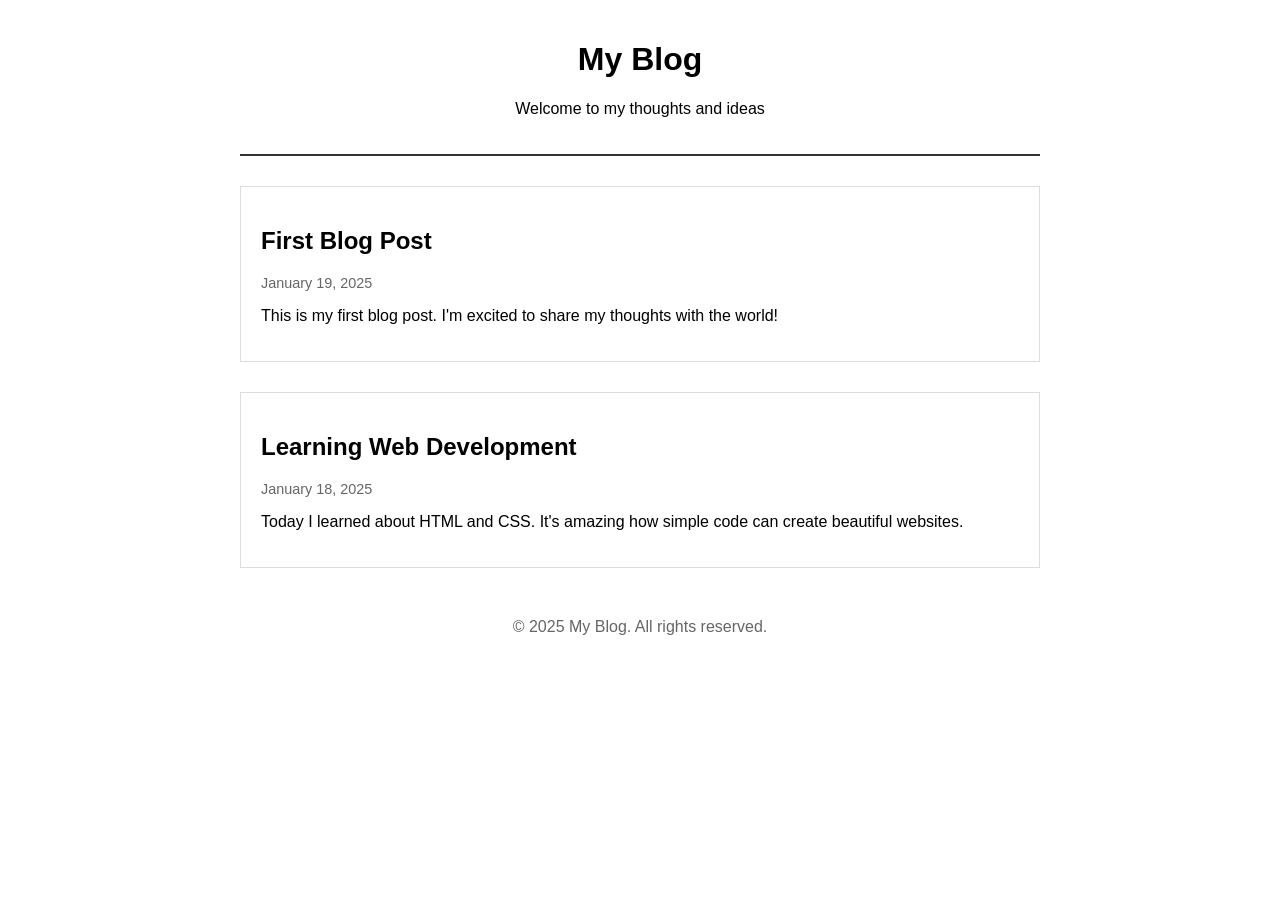
==== 05-practical-exercise/blogger-website.html @ 68d7a5f2 "add simple blogger website to practical exercise" ====
<!DOCTYPE html>
<html lang="en">
<head>
    <meta charset="UTF-8">
    <meta name="viewport" content="width=device-width, initial-scale=1.0">
    <title>My Blog</title>
    <style>
        body { font-family: Arial, sans-serif; max-width: 800px; margin: 0 auto; padding: 20px; }
        header { text-align: center; border-bottom: 2px solid #333; padding-bottom: 20px; }
        article { margin: 30px 0; padding: 20px; border: 1px solid #ddd; }
        .date { color: #666; font-size: 0.9em; }
        footer { text-align: center; margin-top: 50px; color: #666; }
    </style>
</head>
<body>
    <header>
        <h1>My Blog</h1>
        <p>Welcome to my thoughts and ideas</p>
    </header>

    <main>
        <article>
            <h2>First Blog Post</h2>
            <p class="date">January 19, 2025</p>
            <p>This is my first blog post. I'm excited to share my thoughts with the world!</p>
        </article>

        <article>
            <h2>Learning Web Development</h2>
            <p class="date">January 18, 2025</p>
            <p>Today I learned about HTML and CSS. It's amazing how simple code can create beautiful websites.</p>
        </article>
    </main>

    <footer>
        <p>&copy; 2025 My Blog. All rights reserved.</p>
    </footer>
</body>
</html>
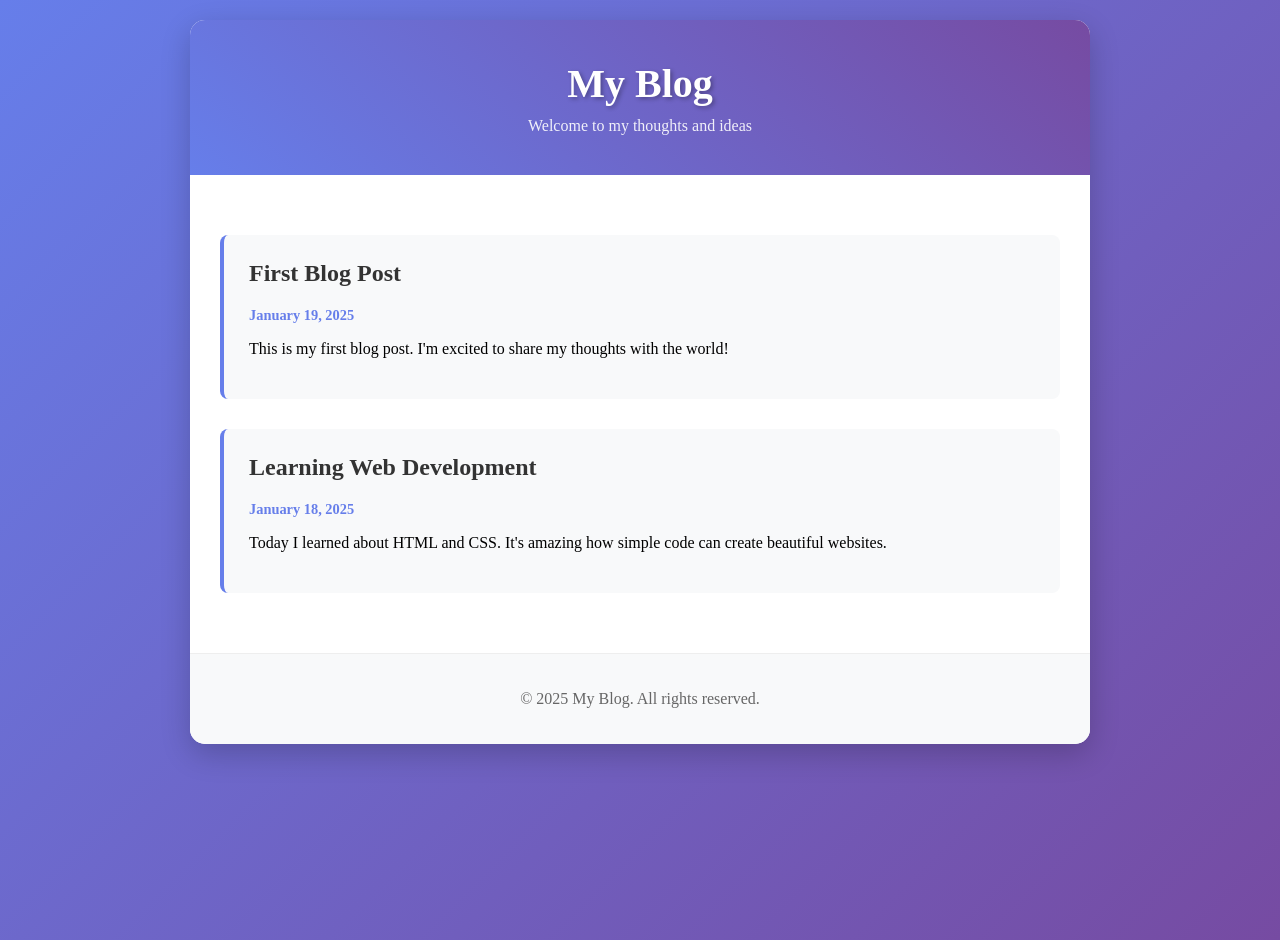
==== commit 5de8e7ae: "add latex documentation and enhanced readme for calculator" ====
--- a/05-practical-exercise/blogger-website.html
+++ b/05-practical-exercise/blogger-website.html
@@ -5,35 +5,73 @@
     <meta name="viewport" content="width=device-width, initial-scale=1.0">
     <title>My Blog</title>
     <style>
-        body { font-family: Arial, sans-serif; max-width: 800px; margin: 0 auto; padding: 20px; }
-        header { text-align: center; border-bottom: 2px solid #333; padding-bottom: 20px; }
-        article { margin: 30px 0; padding: 20px; border: 1px solid #ddd; }
-        .date { color: #666; font-size: 0.9em; }
-        footer { text-align: center; margin-top: 50px; color: #666; }
+        body { 
+            font-family: 'Georgia', serif; 
+            max-width: 900px; 
+            margin: 0 auto; 
+            padding: 20px; 
+            background: linear-gradient(135deg, #667eea 0%, #764ba2 100%);
+            min-height: 100vh;
+        }
+        .container {
+            background: white;
+            border-radius: 15px;
+            box-shadow: 0 10px 30px rgba(0,0,0,0.2);
+            overflow: hidden;
+        }
+        header { 
+            text-align: center; 
+            background: linear-gradient(45deg, #667eea, #764ba2);
+            color: white;
+            padding: 40px 20px;
+        }
+        header h1 { margin: 0; font-size: 2.5em; text-shadow: 2px 2px 4px rgba(0,0,0,0.3); }
+        header p { margin: 10px 0 0 0; opacity: 0.9; }
+        main { padding: 30px; }
+        article { 
+            margin: 30px 0; 
+            padding: 25px; 
+            border-left: 4px solid #667eea;
+            background: #f8f9fa;
+            border-radius: 8px;
+            transition: transform 0.3s ease;
+        }
+        article:hover { transform: translateY(-5px); box-shadow: 0 5px 15px rgba(0,0,0,0.1); }
+        article h2 { color: #333; margin-top: 0; }
+        .date { color: #667eea; font-weight: bold; font-size: 0.9em; }
+        footer { 
+            text-align: center; 
+            padding: 20px; 
+            background: #f8f9fa; 
+            color: #666; 
+            border-top: 1px solid #eee;
+        }
     </style>
 </head>
 <body>
-    <header>
-        <h1>My Blog</h1>
-        <p>Welcome to my thoughts and ideas</p>
-    </header>
+    <div class="container">
+        <header>
+            <h1>My Blog</h1>
+            <p>Welcome to my thoughts and ideas</p>
+        </header>
 
-    <main>
-        <article>
-            <h2>First Blog Post</h2>
-            <p class="date">January 19, 2025</p>
-            <p>This is my first blog post. I'm excited to share my thoughts with the world!</p>
-        </article>
+        <main>
+            <article>
+                <h2>First Blog Post</h2>
+                <p class="date">January 19, 2025</p>
+                <p>This is my first blog post. I'm excited to share my thoughts with the world!</p>
+            </article>
 
-        <article>
-            <h2>Learning Web Development</h2>
-            <p class="date">January 18, 2025</p>
-            <p>Today I learned about HTML and CSS. It's amazing how simple code can create beautiful websites.</p>
-        </article>
-    </main>
+            <article>
+                <h2>Learning Web Development</h2>
+                <p class="date">January 18, 2025</p>
+                <p>Today I learned about HTML and CSS. It's amazing how simple code can create beautiful websites.</p>
+            </article>
+        </main>
 
-    <footer>
-        <p>&copy; 2025 My Blog. All rights reserved.</p>
-    </footer>
+        <footer>
+            <p>&copy; 2025 My Blog. All rights reserved.</p>
+        </footer>
+    </div>
 </body>
 </html>
